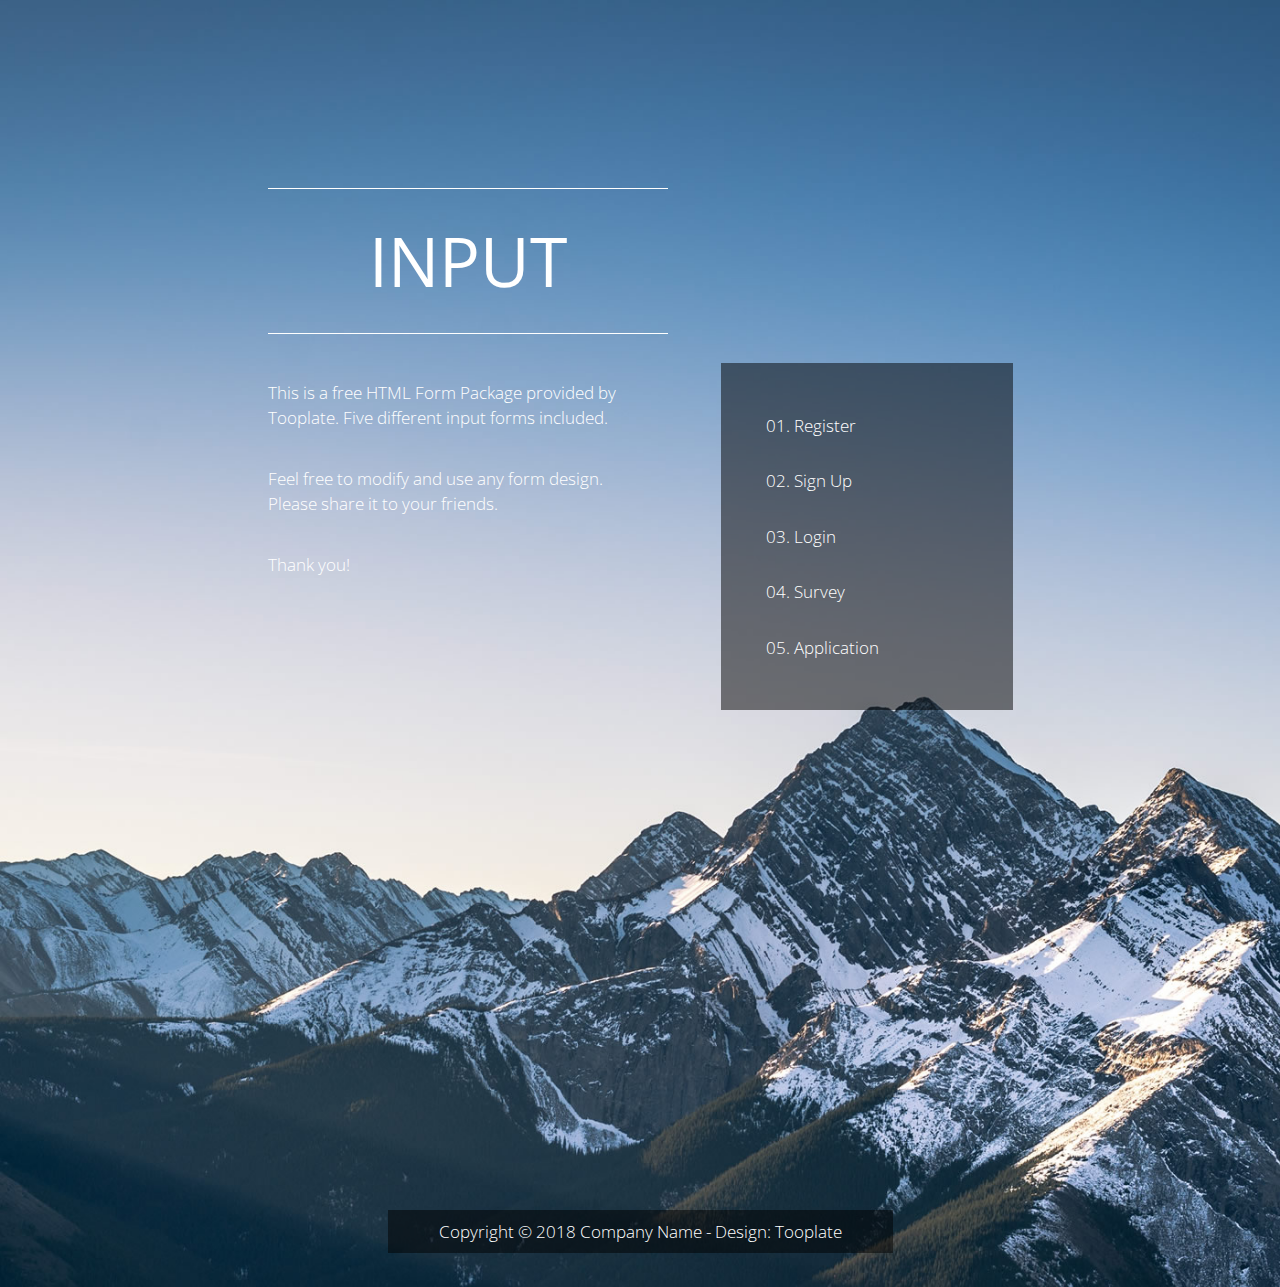
==== index.html @ 737bf14f "template update" ====
<!DOCTYPE html>
<html lang="en">

<head>
    <meta charset="UTF-8">
    <meta name="viewport" content="width=device-width, initial-scale=1.0">
    <meta http-equiv="X-UA-Compatible" content="ie=edge">
    <title>Input HTML Form Pack by Tooplate</title>
    <!--

    Template 2105 Input

	http://www.tooplate.com/view/2105-input

    -->
    <link rel="stylesheet" href="https://fonts.googleapis.com/css?family=Open+Sans:300,400,600">
    <link rel="stylesheet" href="css/bootstrap.min.css">
    <link rel="stylesheet" href="css/materialize.min.css">
    <link rel="stylesheet" href="css/tooplate.css">
</head>

<body id="home">
    <div class="container tm-home-mt tm-home-container">
        <div class="row">
            <div class="col-12">
                <div class="tm-home-left">
                    <h1 class="tm-site-title">INPUT</h1>
                </div>
            </div>
        </div>
        <div class="row">
            <div class="col-xl-6 col-lg-6 col-md-6 col-sm-12">
                <div class="tm-home-left mt-3 font-weight-light">
                    <p class="tm-mb-35">This is a free <a href="http://www.tooplate.com/view/2105-input">HTML Form Package</a> provided by Tooplate. Five different input forms included.</p>
                    <p class="tm-mb-35">Feel free to modify and use any form design. Please share it to your friends.</p>
                    <p>Thank you!</p>
                </div>
            </div>
            <div class="col-xl-6 col-lg-6 col-md-6 col-sm-12">
                <ul class="list-group tm-home-list tm-bg-black font-weight-light">
                    <li class="d-flex justify-content-between align-items-center">
                        <a href="register.html" class="tm-white-text">01. Register</a>
                    </li>
                    <li class="d-flex justify-content-between align-items-center">
                        <a href="signup.html" class="tm-white-text">02. Sign Up</a>
                    </li>
                    <li class="d-flex justify-content-between align-items-center">
                        <a href="login.html" class="tm-white-text">03. Login</a>
                    </li>
                    <li class="d-flex justify-content-between align-items-center">
                        <a href="survey.html" class="tm-white-text">04. Survey</a>
                    </li>
                    <li class="d-flex justify-content-between align-items-center">
                        <a href="application.html" class="tm-white-text">05. Application</a>
                    </li>
                </ul>
            </div>
        </div>
    </div>
    <footer class="row tm-mt-big mb-3">
        <div class="col-xl-12 text-center font-weight-light">
            <p class="d-inline-block tm-bg-black white-text py-2 tm-px-5">
                Copyright &copy; 2018 Company Name - Design:
                <a rel="nofollow" href="http://tooplate.com" class="tm-footer-link">Tooplate</a>
            </p>
        </div>
    </footer>
</body>

</html>
---- css/tooplate.css ----
/*

Template 2105 Input

http://www.tooplate.com/view/2105-input
	
*/


html {
  font-size: 17px;
}

body {
  font-family: "Open Sans", Helvetica, Arial, sans-serif;
  color: white;
  overflow-x: hidden;
}

.tm-site-title {
  font-size: 4rem;
  text-align: center;
  border-top: 1px solid white;
  border-bottom: 1px solid white;
  padding-top: 35px;
  padding-bottom: 35px;
}

a {
  color: #FFF;
  transition: all 0.3s ease;
}
a:hover,
a:focus {
  color: #9CF;
  text-decoration: none;
}

.tm-white-text {
  color: white;
}

.tm-white-text:hover,
.tm-white-text:focus {
  color: #b0afaf;
}

.tm-form-title {
  font-size: 2.1rem;
  line-height: 1.4;
}

.container {
  width: 100%;
}

.row,
ul,
li:last-child {
  margin-bottom: 0;
}

.tm-mb-35 {
  margin-bottom: 35px;
}

.tm-mb-50 {
  margin-bottom: 50px;
}

.tm-container-max-800 {
  max-width: 800px;
}

.tm-mb-35 {
  margin-bottom: 35px;
}

.tm-home-mt {
  margin-top: 140px;
}

.tm-home-left {
  max-width: 400px;
}

.tm-home-list {
  max-width: 292px;
  margin-left: auto;
  margin-right: 0;
}

ul.tm-home-list:not(.browser-default) {
  padding: 50px 45px;
}

.tm-home-list li {
  margin-bottom: 30px;
}

.tm-home-list li:last-child {
  margin-bottom: 0;
}

.tm-home-container {
  max-width: 805px;
  margin-bottom: 500px;
}

#home {
  background-image: url(../img/input-bg-05.jpg);
  background-size: cover;
  background-repeat: no-repeat;
  background-position: center top;
}

#survey {
  background-image: url(../img/input-bg-02.jpg);
  background-size: cover;
  background-repeat: no-repeat;
  background-position: center top;
}

#register {
  padding-top: 180px;
  background-image: url(../img/input-bg-01.jpg);
  background-size: cover;
  background-repeat: no-repeat;
  background-position: 50% 30%;
  color: black;
}

#application {
  background-image: url(../img/input-bg-03.jpg);
  background-size: cover;
  background-repeat: no-repeat;
  background-position: center top;
  color: black;
}

#login {
  background-image: url(../img/input-bg-04.jpg);
  background-size: cover;
  background-repeat: no-repeat;
  background-position: center;
}

#register .container {
  max-width: 900px;
}

#application .container {
  max-width: 800px;
}

#login .container {
  max-width: 1000px;
  margin-top: 238px;
}

.tm-signup-form {
  max-width: 350px;
  margin-right: 0;
  margin-left: auto;
}

.tm-register-col-l {
  max-width: 350px;
}

.tm-register-col-r {
  max-width: 400px;
  margin-right: 0;
  margin-left: auto;
}

.tm-form-description {
  max-width: 500px;
  margin-left: auto;
  margin-right: auto;
}

.tm-bg-black {
  background-color: rgba(0, 0, 0, 0.5);
}

.tm-form-block {
  padding: 35px 30px;
  margin-top: 35px;
}

.tm-bg-white {
  background-color: rgba(255, 255, 255, 0.6);
  border-radius: 10px;
}

.tm-form-pad-big {
  padding: 60px 100px;
}

[type="radio"]:not(:checked) + span:before,
[type="radio"]:not(:checked) + span:after {
  border: 2px solid #dee2e6;
}

[type="radio"]:checked + span:after,
[type="radio"].with-gap:checked + span:before,
[type="radio"].with-gap:checked + span:after {
  border: 2px solid white;
}

[type="radio"]:checked + span:after,
[type="radio"].with-gap:checked + span:after {
  background-color: #dee2e6;
}
[type="radio"]:not(:checked) + span,
[type="radio"]:checked + span {
  padding-left: 40px;
}

label {
  color: white;
}

[type="radio"]:not(:checked) + span,
[type="radio"]:checked + span {
  font-size: 1rem;
}

[type="radio"] + span:before,
[type="radio"] + span:after {
  width: 20px;
  height: 20px;
}

li {
  margin-bottom: 1rem;
}

textarea,
input {
  color: white;
}

textarea {
  border-color: white;
  height: 8rem;
}

textarea:focus {
  outline-color: #26a69a;
}

[type="checkbox"].filled-in:checked + span:not(.lever):after {
  border-color: white;
  background-color: transparent;
}

[type="checkbox"].filled-in:not(:checked) + span:not(.lever):after {
  border-color: white;
}

[type="checkbox"].filled-in:checked + span:not(.lever):after,
[type="checkbox"].filled-in:not(:checked) + span:not(.lever):after {
  width: 25px;
  height: 25px;
}

[type="checkbox"].filled-in:checked + span:not(.lever):before {
  width: 10px;
  height: 17px;
  border-right: 3px solid #fff;
  border-bottom: 3px solid #fff;
}

.select-wrapper input.select-dropdown,
.dropdown-content li > a,
.dropdown-content li > span {
  color: white;
}

.dropdown-content {
  background-color: rgba(0, 0, 0, 0.9);
}

.select-wrapper .caret {
  fill: white;
  border: 1px solid white;
  width: 30px;
  height: 30px;
}

.input-field {
  margin-top: 0;
}

.btn-large {
  padding: 0 77px;
  border-radius: 5px;
  background-color: black;
  text-transform: capitalize;
  font-size: 1rem;
}

.btn-large:hover,
.btn-large:focus {
  background-color: rgba(0, 0, 0, 0.6);
}

.btn-large-white {
  background-color: white;
  color: black;
  font-size: 1.1rem;
}
.btn-large-white:hover,
.btn-large-white:focus {
  background-color: #ccc;
  color: black;
}

.tm-footer-link {
  color: white;
}

.tm-footer-link:hover,
.tm-footer-link:focus {
  color: rgba(255, 255, 255, 0.8);
  text-decoration: none;
}

input[type="text"]:not(.browser-default).tm-input-white-bg,
input[type="email"]:not(.browser-default).tm-input-white-bg {
  border: none;
  background-color: white;
  color: black;
  border-radius: 5px;
  font-size: 1.2rem;
  padding: 6px 15px;
  box-sizing: border-box;
}

.select-wrapper input.select-dropdown.tm-bg-white {
  background-color: white;
}

.tm-form-white .select-wrapper input.select-dropdown {
  color: black;
  background-color: white;
  border-radius: 5px;
  padding: 0 10px;
}

.tm-form-white .select-wrapper .caret {
  fill: black;
  border: 1px solid black;
  pointer-events: none;
  z-index: 1;
}

.tm-form-white .dropdown-content {
  background-color: white;
  border-radius: 10px;
  color: black;
}

.tm-form-white .select-wrapper input.select-dropdown,
.tm-form-white .dropdown-content li > a,
.tm-form-white .dropdown-content li > span {
  color: black;
}

.tm-form-white textarea,
.tm-form-white input,
.tm-form-white label {
  color: black;
}

.tm-form-white ::placeholder {
  /* Chrome, Firefox, Opera, Safari 10.1+ */
  color: black;
  opacity: 1; /* Firefox */
}

.tm-form-white :-ms-input-placeholder {
  /* Internet Explorer 10-11 */
  color: black;
}

.tm-form-white ::-ms-input-placeholder {
  /* Microsoft Edge */
  color: black;
}

.tm-form-white [type="radio"]:not(:checked) + span:before,
.tm-form-white [type="radio"]:not(:checked) + span:after {
  border: 1px solid black;
  background: white;
}

.tm-font-big [type="radio"]:not(:checked) + span:before,
.tm-font-big [type="radio"]:not(:checked) + span:after,
.tm-font-big [type="radio"] + span:before,
.tm-font-big [type="radio"] + span:after {
  width: 30px;
  height: 30px;
}

.tm-font-big [type="radio"]:not(:checked) + span,
.tm-font-big [type="radio"]:checked + span {
  height: 35px;
  line-height: 35px;
}

.tm-font-big [type="radio"]:not(:checked) + span,
.tm-font-big [type="radio"]:checked + span {
  padding-left: 50px;
}

.tm-form-white [type="radio"]:checked + span:after,
.tm-form-white [type="radio"].with-gap:checked + span:before,
.tm-form-white [type="radio"].with-gap:checked + span:after {
  border-color: black;
}

.tm-form-white [type="radio"]:checked + span:after,
.tm-form-white [type="radio"].with-gap:checked + span:after {
  background-color: black;
}

.tm-font-big *,
.tm-font-big [type="radio"]:not(:checked) + span,
.tm-font-big [type="radio"]:checked + span,
.tm-font-big .select-wrapper input.select-dropdown {
  font-size: 1.2rem;
}

.btn-white {
  background-color: white;
  color: black;
  border-radius: 5px;
  text-transform: capitalize;
}

.btn-white:hover,
.btn-white:focus {
  background-color: #ccc;
}

.tm-border-radius-0 {
  border-radius: 0;
}

.tm-form-white textarea {
  background-color: white;
  border: none;
  border-radius: 5px;
}

.tm-form-white .select-wrapper input.select-dropdown {
  box-sizing: border-box;
}

.tm-form-white .select-wrapper .caret {
  right: 15px;
}

.tm-form-group-2-col {
  max-width: 245px;
}

.tm-form-group-2-col-r {
  margin-right: 0;
  margin-left: auto;
}

.tm-px-5 {
  padding-left: 3rem;
  padding-right: 3rem;
}

.tm-mt-big {
  margin-top: 220px;
}

.tm-footer-text-small {
  font-size: 0.9rem;
}

.tm-flex-lr {
  display: flex;
  align-items: center;
  justify-content: space-between;
}

@media (max-width: 400px) {
  .tm-form-block {
    padding: 15px;
  }

  .col-6 {
    flex: 0 0 100%;
    max-width: 100%;
  }

  .tm-pr-xs-0 {
    padding-right: 0;
  }

  .tm-pl-xs-0 {
    padding-left: 0;
  }
}

@media (max-width: 767px) {
  #register {
    padding-top: 80px;
    padding-bottom: 80px;
  }
  .tm-register-col-l,
  .tm-register-col-r {
    max-width: 600px;
    margin-left: auto;
    margin-right: auto;
  }

  .tm-register-row {
    flex-direction: column-reverse;
  }

  .tm-form-group-2-col {
    max-width: none;
  }

  .tm-form-group-2-col-l {
    padding-right: 0;
  }

  .tm-form-group-2-col-r {
    padding-left: 0;
  }

  .tm-form-pad-big {
    padding: 20px 30px;
  }

  .tm-signup-form {
    max-width: none;
    margin-right: auto;
    margin-left: auto;
  }

  .tm-login-l {
    margin-top: 35px;
  }

  .tm-home-list {
    margin-top: 40px;
  }

  .tm-home-left,
  .tm-home-list {
    margin-left: auto;
    margin-right: auto;
  }

  .tm-home-container {
    margin-bottom: 100px;
  }
}

@media (max-width: 400px) {
  .container {
    padding-left: 0;
    padding-right: 0;
  }

  .tm-px-5 {
    padding-left: 1rem;
    padding-right: 1rem;
  }

  .tm-flex-lr {
    flex-direction: column-reverse;
    min-height: 100px;
  }

  #login .container {
    margin-top: 50px;
  }

  .tm-mt-big {
    margin-top: 80px;
  }
}
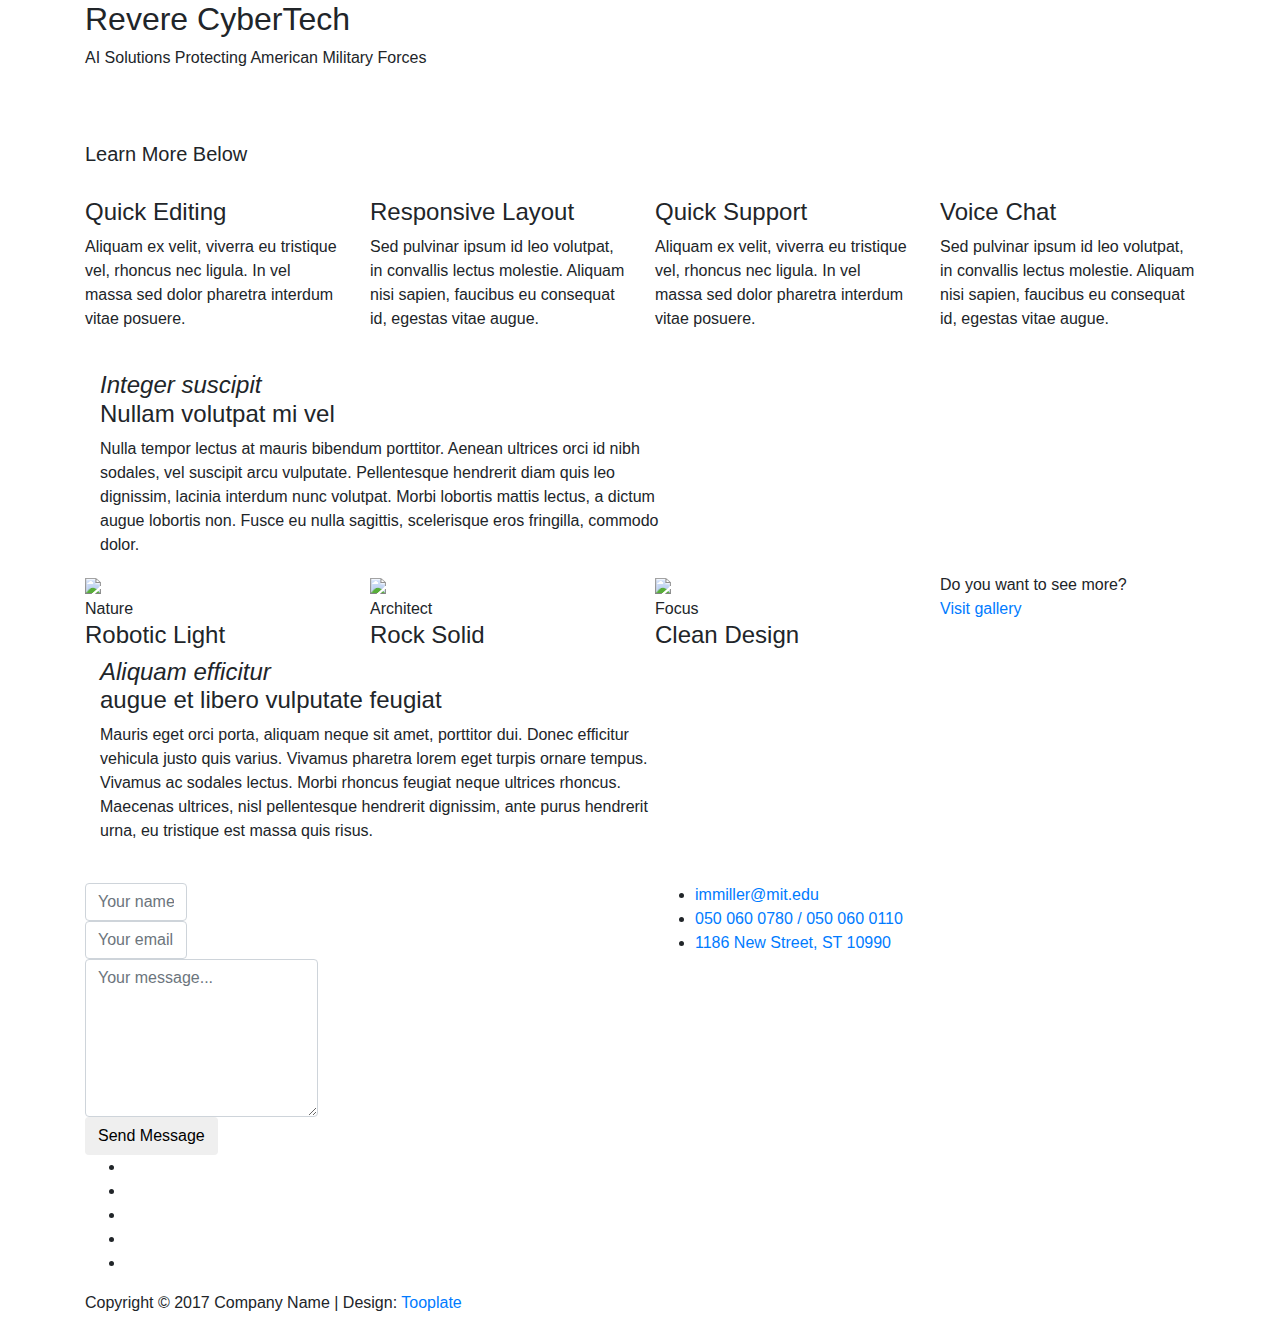
==== commit 54dfeba0: "updated email" ====
--- a/index.html
+++ b/index.html
@@ -1,70 +1,243 @@
-<!DOCTYPE html>
-<html lang="en">
-
-<head>
-    <meta charset="UTF-8">
-    <meta name="viewport" content="width=device-width, initial-scale=1.0">
-    <meta http-equiv="X-UA-Compatible" content="ie=edge">
-    <title>Input HTML Form Pack by Tooplate</title>
-    <!--
-
-    Template 2105 Input
-
-	http://www.tooplate.com/view/2105-input
-
-    -->
-    <link rel="stylesheet" href="https://fonts.googleapis.com/css?family=Open+Sans:300,400,600">
-    <link rel="stylesheet" href="css/bootstrap.min.css">
-    <link rel="stylesheet" href="css/materialize.min.css">
-    <link rel="stylesheet" href="css/tooplate.css">
-</head>
-
-<body id="home">
-    <div class="container tm-home-mt tm-home-container">
-        <div class="row">
-            <div class="col-12">
-                <div class="tm-home-left">
-                    <h1 class="tm-site-title">INPUT</h1>
-                </div>
-            </div>
-        </div>
-        <div class="row">
-            <div class="col-xl-6 col-lg-6 col-md-6 col-sm-12">
-                <div class="tm-home-left mt-3 font-weight-light">
-                    <p class="tm-mb-35">This is a free <a href="http://www.tooplate.com/view/2105-input">HTML Form Package</a> provided by Tooplate. Five different input forms included.</p>
-                    <p class="tm-mb-35">Feel free to modify and use any form design. Please share it to your friends.</p>
-                    <p>Thank you!</p>
-                </div>
-            </div>
-            <div class="col-xl-6 col-lg-6 col-md-6 col-sm-12">
-                <ul class="list-group tm-home-list tm-bg-black font-weight-light">
-                    <li class="d-flex justify-content-between align-items-center">
-                        <a href="register.html" class="tm-white-text">01. Register</a>
-                    </li>
-                    <li class="d-flex justify-content-between align-items-center">
-                        <a href="signup.html" class="tm-white-text">02. Sign Up</a>
-                    </li>
-                    <li class="d-flex justify-content-between align-items-center">
-                        <a href="login.html" class="tm-white-text">03. Login</a>
-                    </li>
-                    <li class="d-flex justify-content-between align-items-center">
-                        <a href="survey.html" class="tm-white-text">04. Survey</a>
-                    </li>
-                    <li class="d-flex justify-content-between align-items-center">
-                        <a href="application.html" class="tm-white-text">05. Application</a>
-                    </li>
+<!doctype html>
+<!--[if lt IE 7]>      <html class="no-js lt-ie9 lt-ie8 lt-ie7" lang=""> <![endif]-->
+<!--[if IE 7]>         <html class="no-js lt-ie9 lt-ie8" lang=""> <![endif]-->
+<!--[if IE 8]>         <html class="no-js lt-ie9" lang=""> <![endif]-->
+<!--[if gt IE 8]><!--> <html class="no-js" lang=""> <!--<![endif]-->
+    <head>
+        <meta charset="utf-8">
+        <meta http-equiv="X-UA-Compatible" content="IE=edge,chrome=1">
+<!--
+
+Template 2091 Ziggy
+
+http://www.tooplate.com/view/2091-ziggy
+
+-->
+        <title>Revere CyberTech</title>
+        <meta name="description" content="">
+        <meta name="viewport" content="width=device-width, initial-scale=1">
+        
+        <link href="https://fonts.googleapis.com/css?family=Open+Sans:300,400,600,700,800" rel="stylesheet">
+        <link rel="apple-touch-icon" href="apple-touch-icon.png">
+
+        <link rel="stylesheet" href="css/bootstrap.min.css">
+        <link rel="stylesheet" href="css/bootstrap-theme.min.css">
+        <link rel="stylesheet" href="css/fontAwesome.css">
+        <link rel="stylesheet" href="css/tooplate-style.css">
+
+        <script src="js/vendor/modernizr-2.8.3-respond-1.4.2.min.js"></script>
+    </head>
+    <body>
+        
+
+        <section class="first-section">
+          <div class="container">
+            <div class="row">
+              <div class="col-md-12">
+                <div class="text-content">
+                  <h2>Revere CyberTech</h2>
+                  <div class="line-dec"></div>
+                  <span>AI Solutions Protecting American Military Forces</span><br>
+				  <br>
+				  <br>
+				  <br><h5>Learn More Below</h5>
+                </div>
+              </div>
+            </div>
+          </div>
+        </section>
+
+        <section class="second-section">
+          <div class="container">
+            <div class="row">
+              <div class="col-md-3 col-sm-6">
+                <div class="service-item">
+                  <div class="icon">
+                    <img src="img/first-icon.png" alt="">
+                  </div>
+                  <h4>Quick Editing</h4>
+                  <p>Aliquam ex velit, viverra eu tristique vel, rhoncus nec ligula. In vel massa sed dolor pharetra interdum vitae posuere.</p>
+                </div>
+              </div>
+              <div class="col-md-3 col-sm-6">
+                <div class="service-item">
+                  <div class="icon">
+                    <img src="img/second-icon.png" alt="">
+                  </div>
+                  <h4>Responsive Layout</h4>
+                  <p>Sed pulvinar ipsum id leo volutpat, in convallis lectus molestie. Aliquam nisi sapien, faucibus eu consequat id, egestas vitae augue.</p>
+                </div>
+              </div>
+              <div class="col-md-3 col-sm-6">
+                <div class="service-item">
+                  <div class="icon">
+                    <img src="img/third-icon.png" alt="">
+                  </div>
+                  <h4>Quick Support</h4>
+                  <p>Aliquam ex velit, viverra eu tristique vel, rhoncus nec ligula. In vel massa sed dolor pharetra interdum vitae posuere.</p>
+                </div>
+              </div>
+              <div class="col-md-3 col-sm-6">
+                <div class="service-item">
+                  <div class="icon">
+                    <img src="img/fourth-icon.png" alt="">
+                  </div>
+                  <h4>Voice Chat</h4>
+                  <p>Sed pulvinar ipsum id leo volutpat, in convallis lectus molestie. Aliquam nisi sapien, faucibus eu consequat id, egestas vitae augue.</p>
+                </div>
+              </div>
+            </div>
+          </div>
+        </section>
+
+        <section class="third-section">
+          <div class="container">
+            <div class="row">
+              <div class="col-md-10 col-md-offset-1">
+                <div class="left-image col-md-4">
+                  <img src="img/left-image.png" alt="">
+                </div>
+                <div class="right-text col-md-8">
+                  <h4><em>Integer suscipit</em><br>Nullam volutpat mi vel</h4>
+                  <p>Nulla tempor lectus at mauris bibendum porttitor. Aenean ultrices orci id nibh sodales, vel suscipit arcu vulputate. Pellentesque hendrerit diam quis leo dignissim, lacinia interdum nunc volutpat. Morbi lobortis mattis lectus, a dictum augue lobortis non. Fusce eu nulla sagittis, scelerisque eros fringilla, commodo dolor.</p>
+                </div>
+              </div>
+            </div>
+          </div>
+        </section>
+
+        <section class="fourth-section">
+          <div class="container">
+            <div class="row">
+              <div class="col-md-3 col-sm-6">
+                <div class="portfolio-item first-item">
+                  <div class="image">
+                    <a href="img/01-big-item.jpg" data-lightbox="image-1"><img src="img/first-item.jpg"></a>
+                  </div>
+                  <div class="text">
+                    <span>Nature</span>
+                    <h4>Robotic Light</h4>
+                  </div>
+                </div>
+              </div>
+              <div class="col-md-3 col-sm-6">
+                <div class="portfolio-item second-item">
+                  <div class="image">
+                    <a href="img/02-big-item.jpg" data-lightbox="image-1"><img src="img/second-item.jpg"></a>
+                  </div>
+                  <div class="text">
+                    <span>Architect</span>
+                    <h4>Rock Solid</h4>
+                  </div>
+                </div>
+              </div>
+              <div class="col-md-3 col-sm-6">
+                <div class="portfolio-item third-item">
+                  <div class="image">
+                    <a href="img/03-big-item.jpg" data-lightbox="image-1"><img src="img/third-item.jpg"></a>
+                  </div>
+                  <div class="text">
+                    <span>Focus</span>
+                    <h4>Clean Design</h4>
+                  </div>
+                </div>
+              </div>
+              <div class="col-md-3 col-sm-6">
+                <div class="send-to-portfolio">
+                  <span>Do you want to see more?</span>
+                  <div class="primary-button">
+                    <a href="portfolio-page.html">Visit gallery</a>
+                  </div>
+                </div>
+              </div>
+            </div>
+          </div>
+        </section>
+
+        <section class="fivth-section">
+          <div class="container">
+            <div class="row">
+              <div class="col-md-10 col-md-offset-1"> 
+                <div class="left-text col-md-8">
+                  <h4><em>Aliquam efficitur</em><br>augue et libero vulputate feugiat</h4>
+                  <p>Mauris eget orci porta, aliquam neque sit amet, porttitor dui. Donec efficitur vehicula justo quis varius. Vivamus pharetra lorem eget turpis ornare tempus. Vivamus ac sodales lectus. Morbi rhoncus feugiat neque ultrices rhoncus. Maecenas ultrices, nisl pellentesque hendrerit dignissim, ante purus hendrerit urna, eu tristique est massa quis risus.</p>
+                </div>
+                <div class="right-image col-md-4">
+                  <img src="img/right-image.png" alt="">
+                </div>
+              </div>
+            </div>
+          </div>
+        </section>
+
+        <section class="sixth-section">
+          <div class="container">
+            <div class="row">
+              <div class="col-md-6">
+                <div class="row">
+                  <form id="contact" action="" method="post">
+                    <div class="col-md-6">
+                      <fieldset>
+                        <input name="name" type="text" class="form-control" id="name" placeholder="Your name..." required="">
+                      </fieldset>
+                    </div>
+                    <div class="col-md-6">
+                      <fieldset>
+                        <input name="email" type="email" class="form-control" id="email" placeholder="Your email..." required="">
+                      </fieldset>
+                    </div>
+                    <div class="col-md-12">
+                      <fieldset>
+                        <textarea name="message" rows="6" class="form-control" id="message" placeholder="Your message..." required=""></textarea>
+                      </fieldset>
+                    </div>
+                    <div class="col-md-12">
+                      <fieldset>
+                        <button type="submit" id="form-submit" class="btn">Send Message</button>
+                      </fieldset>
+                    </div>
+                  </form>
+                </div>
+              </div>
+              <div class="col-md-5">
+                <div class="right-info">
+                  <ul>
+                    <li><a href="#"><i class="fa fa-envelope"></i>immiller@mit.edu</a></li>
+                    <li><a href="#"><i class="fa fa-phone"></i>050 060 0780 / 050 060 0110</a></li>
+                    <li><a href="#"><i class="fa fa-map-marker"></i>1186 New Street, ST 10990</a></li>
+                  </ul>
+                </div>
+              </div>
+            </div>
+          </div>
+        </section>
+
+        <footer>
+          <div class="container">
+            <div class="row">
+              <div class="col-md-12">
+                <ul>
+                  <li><a href="https://www.facebook.com/tooplate"><i class="fa fa-facebook"></i></a></li>
+                  <li><a href="#"><i class="fa fa-twitter"></i></a></li>
+                  <li><a href="#"><i class="fa fa-linkedin"></i></a></li>
+                  <li><a href="#"><i class="fa fa-rss"></i></a></li>
+                  <li><a href="#"><i class="fa fa-dribbble"></i></a></li>
                 </ul>
-            </div>
-        </div>
-    </div>
-    <footer class="row tm-mt-big mb-3">
-        <div class="col-xl-12 text-center font-weight-light">
-            <p class="d-inline-block tm-bg-black white-text py-2 tm-px-5">
-                Copyright &copy; 2018 Company Name - Design:
-                <a rel="nofollow" href="http://tooplate.com" class="tm-footer-link">Tooplate</a>
-            </p>
-        </div>
-    </footer>
-</body>
-
+                <p>Copyright &copy; 2017 Company Name 
+                        
+                        | Design: <a href="https://www.facebook.com/tooplate" target="_parent">Tooplate</a></p>
+              </div>
+            </div>
+          </div>
+        </footer>
+
+        <script src="//ajax.googleapis.com/ajax/libs/jquery/1.11.2/jquery.min.js"></script>
+        <script>window.jQuery || document.write('<script src="js/vendor/jquery-1.11.2.min.js"><\/script>')</script>
+
+        <script src="js/vendor/bootstrap.min.js"></script>
+
+        <script src="js/plugins.js"></script>
+        <script src="js/main.js"></script>
+
+    </body>
 </html>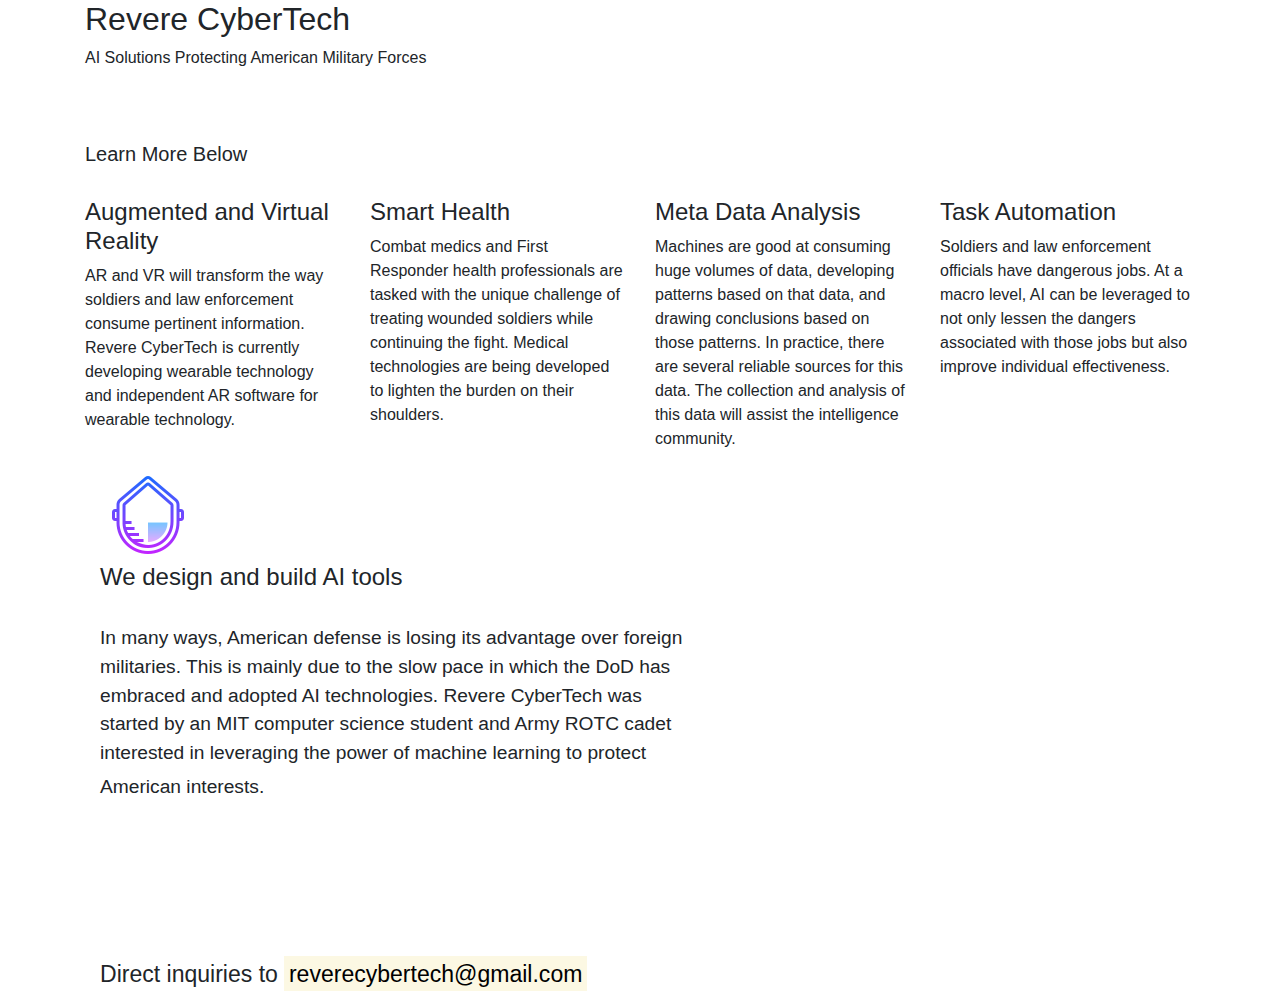
==== commit 7ad43a54: "First Draft" ====
--- a/index.html
+++ b/index.html
@@ -46,6 +46,8 @@
             </div>
           </div>
         </section>
+		
+		
 
         <section class="second-section">
           <div class="container">
@@ -55,8 +57,8 @@
                   <div class="icon">
                     <img src="img/first-icon.png" alt="">
                   </div>
-                  <h4>Quick Editing</h4>
-                  <p>Aliquam ex velit, viverra eu tristique vel, rhoncus nec ligula. In vel massa sed dolor pharetra interdum vitae posuere.</p>
+                  <h4>Augmented and Virtual Reality</h4>
+                  <p>AR and VR will transform the way soldiers and law enforcement consume pertinent information. Revere CyberTech is currently developing wearable technology and independent AR software for wearable technology.</p>
                 </div>
               </div>
               <div class="col-md-3 col-sm-6">
@@ -64,8 +66,8 @@
                   <div class="icon">
                     <img src="img/second-icon.png" alt="">
                   </div>
-                  <h4>Responsive Layout</h4>
-                  <p>Sed pulvinar ipsum id leo volutpat, in convallis lectus molestie. Aliquam nisi sapien, faucibus eu consequat id, egestas vitae augue.</p>
+                  <h4>Smart Health</h4>
+                  <p>Combat medics and First Responder health professionals are tasked with the unique challenge of treating wounded soldiers while continuing the fight. Medical technologies are being developed to lighten the burden on their shoulders.</p>
                 </div>
               </div>
               <div class="col-md-3 col-sm-6">
@@ -73,8 +75,8 @@
                   <div class="icon">
                     <img src="img/third-icon.png" alt="">
                   </div>
-                  <h4>Quick Support</h4>
-                  <p>Aliquam ex velit, viverra eu tristique vel, rhoncus nec ligula. In vel massa sed dolor pharetra interdum vitae posuere.</p>
+                  <h4>Meta Data Analysis</h4>
+                  <p>Machines are good at consuming huge volumes of data, developing patterns based on that data, and drawing conclusions based on those patterns. In practice, there are several reliable sources for this data. The collection and analysis of this data will assist the intelligence community.</p>
                 </div>
               </div>
               <div class="col-md-3 col-sm-6">
@@ -82,8 +84,8 @@
                   <div class="icon">
                     <img src="img/fourth-icon.png" alt="">
                   </div>
-                  <h4>Voice Chat</h4>
-                  <p>Sed pulvinar ipsum id leo volutpat, in convallis lectus molestie. Aliquam nisi sapien, faucibus eu consequat id, egestas vitae augue.</p>
+                  <h4>Task Automation</h4>
+                  <p>Soldiers and law enforcement officials have dangerous jobs. At a macro level, AI can be leveraged to not only lessen the dangers associated with those jobs but also improve individual effectiveness.</p>
                 </div>
               </div>
             </div>
@@ -98,138 +100,21 @@
                   <img src="img/left-image.png" alt="">
                 </div>
                 <div class="right-text col-md-8">
-                  <h4><em>Integer suscipit</em><br>Nullam volutpat mi vel</h4>
-                  <p>Nulla tempor lectus at mauris bibendum porttitor. Aenean ultrices orci id nibh sodales, vel suscipit arcu vulputate. Pellentesque hendrerit diam quis leo dignissim, lacinia interdum nunc volutpat. Morbi lobortis mattis lectus, a dictum augue lobortis non. Fusce eu nulla sagittis, scelerisque eros fringilla, commodo dolor.</p>
+                  <h4>We design and build AI tools</h4><br>
+                  <p><big>In many ways, American defense is losing its advantage over foreign militaries. This is mainly due to the slow pace in which the DoD has embraced and adopted AI technologies. Revere CyberTech was started by an MIT computer science student and Army ROTC cadet interested in leveraging the power of machine learning to protect American interests.<big></p><br>
+				  <br>
+				  <br>
+				  <br><p>Direct inquiries to <mark>reverecybertech@gmail.com</mark?</p>
                 </div>
               </div>
             </div>
           </div>
         </section>
 
-        <section class="fourth-section">
-          <div class="container">
-            <div class="row">
-              <div class="col-md-3 col-sm-6">
-                <div class="portfolio-item first-item">
-                  <div class="image">
-                    <a href="img/01-big-item.jpg" data-lightbox="image-1"><img src="img/first-item.jpg"></a>
-                  </div>
-                  <div class="text">
-                    <span>Nature</span>
-                    <h4>Robotic Light</h4>
-                  </div>
-                </div>
-              </div>
-              <div class="col-md-3 col-sm-6">
-                <div class="portfolio-item second-item">
-                  <div class="image">
-                    <a href="img/02-big-item.jpg" data-lightbox="image-1"><img src="img/second-item.jpg"></a>
-                  </div>
-                  <div class="text">
-                    <span>Architect</span>
-                    <h4>Rock Solid</h4>
-                  </div>
-                </div>
-              </div>
-              <div class="col-md-3 col-sm-6">
-                <div class="portfolio-item third-item">
-                  <div class="image">
-                    <a href="img/03-big-item.jpg" data-lightbox="image-1"><img src="img/third-item.jpg"></a>
-                  </div>
-                  <div class="text">
-                    <span>Focus</span>
-                    <h4>Clean Design</h4>
-                  </div>
-                </div>
-              </div>
-              <div class="col-md-3 col-sm-6">
-                <div class="send-to-portfolio">
-                  <span>Do you want to see more?</span>
-                  <div class="primary-button">
-                    <a href="portfolio-page.html">Visit gallery</a>
-                  </div>
-                </div>
-              </div>
-            </div>
-          </div>
-        </section>
+        
 
-        <section class="fivth-section">
-          <div class="container">
-            <div class="row">
-              <div class="col-md-10 col-md-offset-1"> 
-                <div class="left-text col-md-8">
-                  <h4><em>Aliquam efficitur</em><br>augue et libero vulputate feugiat</h4>
-                  <p>Mauris eget orci porta, aliquam neque sit amet, porttitor dui. Donec efficitur vehicula justo quis varius. Vivamus pharetra lorem eget turpis ornare tempus. Vivamus ac sodales lectus. Morbi rhoncus feugiat neque ultrices rhoncus. Maecenas ultrices, nisl pellentesque hendrerit dignissim, ante purus hendrerit urna, eu tristique est massa quis risus.</p>
-                </div>
-                <div class="right-image col-md-4">
-                  <img src="img/right-image.png" alt="">
-                </div>
-              </div>
-            </div>
-          </div>
-        </section>
+   
 
-        <section class="sixth-section">
-          <div class="container">
-            <div class="row">
-              <div class="col-md-6">
-                <div class="row">
-                  <form id="contact" action="" method="post">
-                    <div class="col-md-6">
-                      <fieldset>
-                        <input name="name" type="text" class="form-control" id="name" placeholder="Your name..." required="">
-                      </fieldset>
-                    </div>
-                    <div class="col-md-6">
-                      <fieldset>
-                        <input name="email" type="email" class="form-control" id="email" placeholder="Your email..." required="">
-                      </fieldset>
-                    </div>
-                    <div class="col-md-12">
-                      <fieldset>
-                        <textarea name="message" rows="6" class="form-control" id="message" placeholder="Your message..." required=""></textarea>
-                      </fieldset>
-                    </div>
-                    <div class="col-md-12">
-                      <fieldset>
-                        <button type="submit" id="form-submit" class="btn">Send Message</button>
-                      </fieldset>
-                    </div>
-                  </form>
-                </div>
-              </div>
-              <div class="col-md-5">
-                <div class="right-info">
-                  <ul>
-                    <li><a href="#"><i class="fa fa-envelope"></i>immiller@mit.edu</a></li>
-                    <li><a href="#"><i class="fa fa-phone"></i>050 060 0780 / 050 060 0110</a></li>
-                    <li><a href="#"><i class="fa fa-map-marker"></i>1186 New Street, ST 10990</a></li>
-                  </ul>
-                </div>
-              </div>
-            </div>
-          </div>
-        </section>
-
-        <footer>
-          <div class="container">
-            <div class="row">
-              <div class="col-md-12">
-                <ul>
-                  <li><a href="https://www.facebook.com/tooplate"><i class="fa fa-facebook"></i></a></li>
-                  <li><a href="#"><i class="fa fa-twitter"></i></a></li>
-                  <li><a href="#"><i class="fa fa-linkedin"></i></a></li>
-                  <li><a href="#"><i class="fa fa-rss"></i></a></li>
-                  <li><a href="#"><i class="fa fa-dribbble"></i></a></li>
-                </ul>
-                <p>Copyright &copy; 2017 Company Name 
-                        
-                        | Design: <a href="https://www.facebook.com/tooplate" target="_parent">Tooplate</a></p>
-              </div>
-            </div>
-          </div>
-        </footer>
 
         <script src="//ajax.googleapis.com/ajax/libs/jquery/1.11.2/jquery.min.js"></script>
         <script>window.jQuery || document.write('<script src="js/vendor/jquery-1.11.2.min.js"><\/script>')</script>
